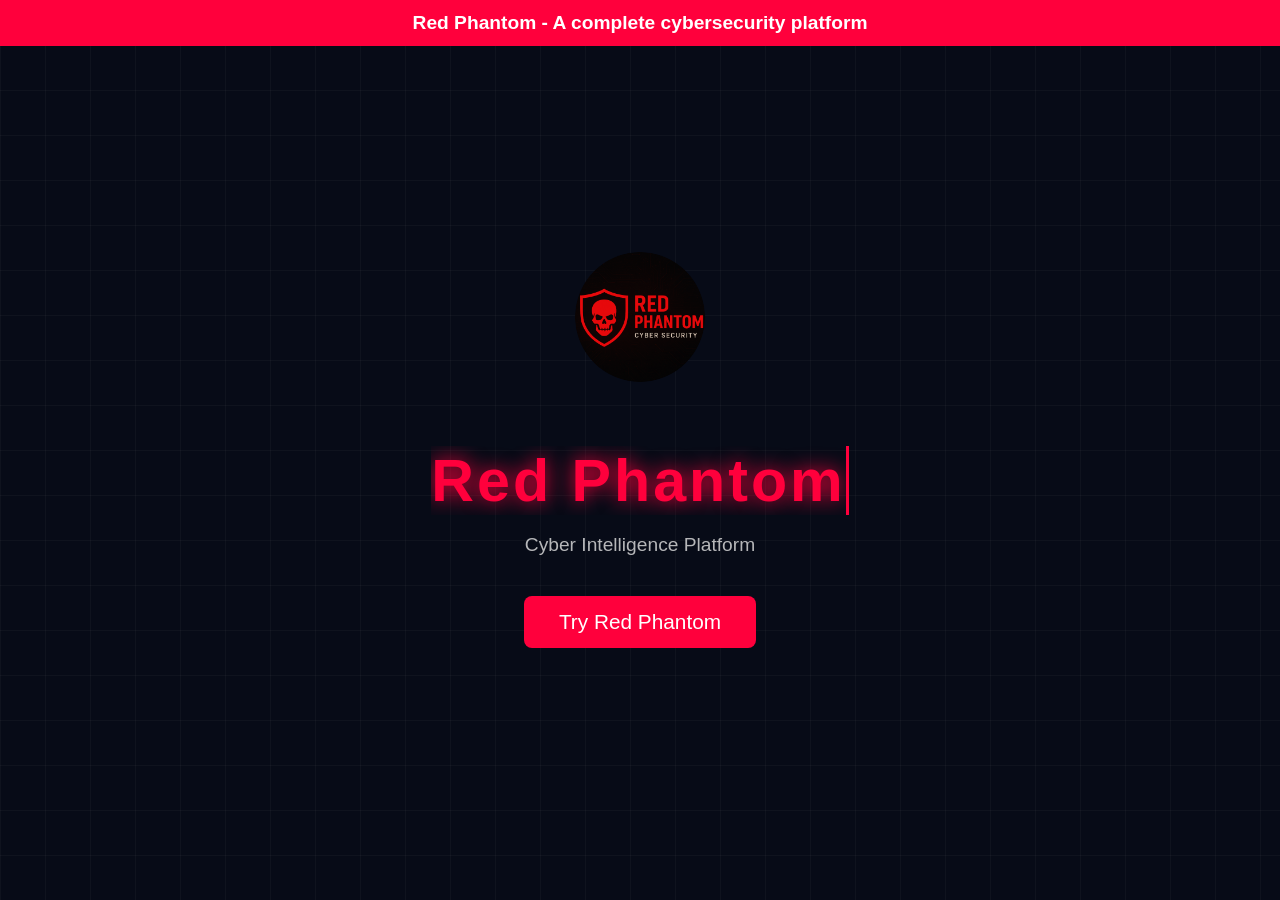
==== index.html @ 27e35c56 "Add files via upload" ====
<!DOCTYPE html>
<html lang="en">
<head>
<meta charset="UTF-8">
<meta name="viewport" content="width=device-width, initial-scale=1.0">
<title>Red Phantom</title>
<link rel="icon" href="./images/Red Phantom.png">
<style>
    body {
        margin: 0;
        padding: 0;
        font-family: "Segoe UI", sans-serif;
        background: #070b17;
        color: #e2e2e2;
        display: flex;
        justify-content: center;
        align-items: center;
        height: 100vh;
        overflow: hidden;
        position: relative;
    }
    .alert-bar {
        position: fixed;
        top: 0;
        left: 0;
        width: 100%;
        background-color: #ff003c;
        color: #ffffff;
        text-align: center;
        padding: 12px 0;
        font-size: 1.2rem;
        z-index: 10;
        font-weight: bold;
    }
    .bg-grid {
        position: absolute;
        width: 100%;
        height: 100%;
        background-image: linear-gradient(#ffffff08 1px, transparent 1px),
        linear-gradient(90deg, #ffffff08 1px, transparent 1px);
        background-size: 45px 45px;
        animation: moveBg 22s linear infinite;
        z-index: 0;
    }
    @keyframes moveBg {
        from { transform: translateY(0); }
        to { transform: translateY(45px); }
    }
    .container {
        text-align: center;
        z-index: 5;
        animation: fadeIn 1.8s ease;
    }
    @keyframes fadeIn {
        from { opacity: 0; transform: translateY(30px); }
        to { opacity: 1; transform: translateY(0); }
    }
    .logo {
        width: 130px;
        height: 130px;
        object-fit: contain;
        margin-bottom: 20px;
        animation: pulse 2.5s infinite;
        border-radius: 50%;
    }
    @keyframes pulse {
        0%   { transform: scale(1);    box-shadow: 0 0 10px #ff003c60; }
        50%  { transform: scale(1.08); box-shadow: 0 0 20px #ff003c; }
        100% { transform: scale(1);    box-shadow: 0 0 10px #ff003c60; }
    }
    #typewriter {
        font-size: 3.7rem;
        margin-bottom: 10px;
        color: #ff003c;
        letter-spacing: 3px;
        text-shadow: 0 0 20px #ff003c;
        white-space: nowrap;
        border-right: 3px solid #ff003c;
        overflow: hidden;
        animation: blinkCursor 0.7s infinite;
    }
    @keyframes blinkCursor {
        0%   { border-color: transparent; }
        50%  { border-color: #ff003c; }
        100% { border-color: transparent; }
    }
    p {
        font-size: 1.2rem;
        opacity: 0.8;
        margin-bottom: 40px;
    }
    .enter-btn {
        padding: 14px 35px;
        background: #ff003c;
        color: white;
        border: none;
        border-radius: 8px;
        font-size: 1.3rem;
        cursor: pointer;
        transition: 0.3s;
    }
    .enter-btn:hover {
        background: #cc002f;
        transform: scale(1.08);
        box-shadow: 0 0 18px #ff003c70;
    }
</style>
</head>
<body>

<div class="alert-bar">Red Phantom - A complete cybersecurity platform</div>

<div class="bg-grid"></div>
<div class="bg-overlay"></div>

<div class="container">
    <img src="./images/Red Phantom.png" class="logo" alt="Red Phantom Logo">
    <h1 id="typewriter"></h1>
    <p>Cyber Intelligence Platform</p>
    <button class="enter-btn" onclick="location.href='main.html'">Try Red Phantom</button>
</div>

<script>
    const text = "Red Phantom";
    let index = 0;
    let isDeleting = false;
    const speed = 120;
    const deleteSpeed = 100;
    const delayAfterFinish = 150;

    function typeWriter() {
        const title = document.getElementById("typewriter");
        if (!isDeleting) {
            if (index < text.length) {
                title.innerHTML += text.charAt(index);
                index++;
                setTimeout(typeWriter, speed);
            } else {
                isDeleting = true;
                setTimeout(typeWriter, delayAfterFinish);
            }
        } else {
            if (index > 1) {
                title.innerHTML = text.substring(0, index - 1);
                index--;
                setTimeout(typeWriter, deleteSpeed);
            } else {
                isDeleting = false;
                setTimeout(typeWriter, 500);
            }
        }
    }

    window.onload = typeWriter;
</script>

</body>
</html>
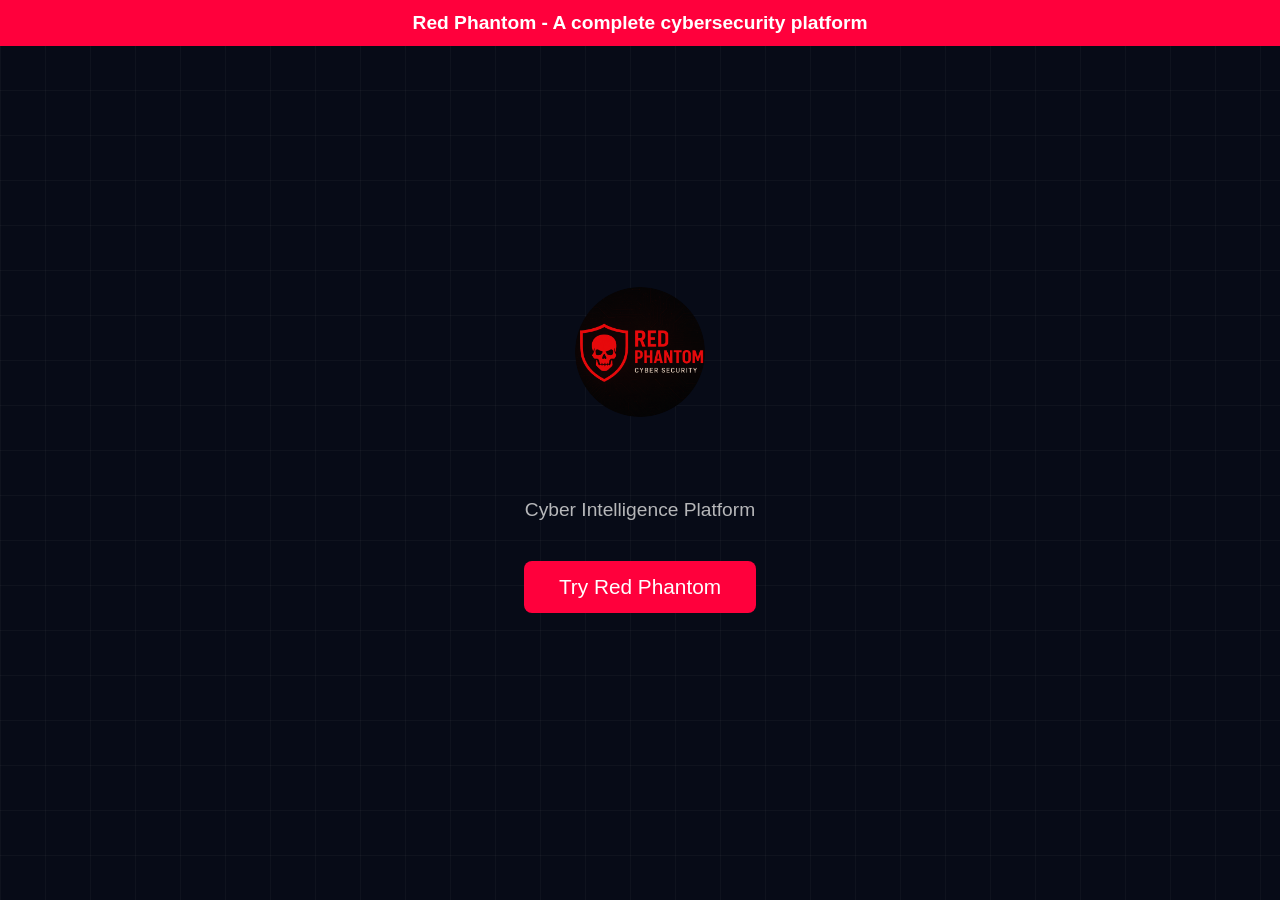
==== commit 22f1d014: "Update index.html" ====
--- a/index.html
+++ b/index.html
@@ -5,106 +5,7 @@
 <meta name="viewport" content="width=device-width, initial-scale=1.0">
 <title>Red Phantom</title>
 <link rel="icon" href="./images/Red Phantom.png">
-<style>
-    body {
-        margin: 0;
-        padding: 0;
-        font-family: "Segoe UI", sans-serif;
-        background: #070b17;
-        color: #e2e2e2;
-        display: flex;
-        justify-content: center;
-        align-items: center;
-        height: 100vh;
-        overflow: hidden;
-        position: relative;
-    }
-    .alert-bar {
-        position: fixed;
-        top: 0;
-        left: 0;
-        width: 100%;
-        background-color: #ff003c;
-        color: #ffffff;
-        text-align: center;
-        padding: 12px 0;
-        font-size: 1.2rem;
-        z-index: 10;
-        font-weight: bold;
-    }
-    .bg-grid {
-        position: absolute;
-        width: 100%;
-        height: 100%;
-        background-image: linear-gradient(#ffffff08 1px, transparent 1px),
-        linear-gradient(90deg, #ffffff08 1px, transparent 1px);
-        background-size: 45px 45px;
-        animation: moveBg 22s linear infinite;
-        z-index: 0;
-    }
-    @keyframes moveBg {
-        from { transform: translateY(0); }
-        to { transform: translateY(45px); }
-    }
-    .container {
-        text-align: center;
-        z-index: 5;
-        animation: fadeIn 1.8s ease;
-    }
-    @keyframes fadeIn {
-        from { opacity: 0; transform: translateY(30px); }
-        to { opacity: 1; transform: translateY(0); }
-    }
-    .logo {
-        width: 130px;
-        height: 130px;
-        object-fit: contain;
-        margin-bottom: 20px;
-        animation: pulse 2.5s infinite;
-        border-radius: 50%;
-    }
-    @keyframes pulse {
-        0%   { transform: scale(1);    box-shadow: 0 0 10px #ff003c60; }
-        50%  { transform: scale(1.08); box-shadow: 0 0 20px #ff003c; }
-        100% { transform: scale(1);    box-shadow: 0 0 10px #ff003c60; }
-    }
-    #typewriter {
-        font-size: 3.7rem;
-        margin-bottom: 10px;
-        color: #ff003c;
-        letter-spacing: 3px;
-        text-shadow: 0 0 20px #ff003c;
-        white-space: nowrap;
-        border-right: 3px solid #ff003c;
-        overflow: hidden;
-        animation: blinkCursor 0.7s infinite;
-    }
-    @keyframes blinkCursor {
-        0%   { border-color: transparent; }
-        50%  { border-color: #ff003c; }
-        100% { border-color: transparent; }
-    }
-    p {
-        font-size: 1.2rem;
-        opacity: 0.8;
-        margin-bottom: 40px;
-    }
-    .enter-btn {
-        padding: 14px 35px;
-        background: #ff003c;
-        color: white;
-        border: none;
-        border-radius: 8px;
-        font-size: 1.3rem;
-        cursor: pointer;
-        transition: 0.3s;
-    }
-    .enter-btn:hover {
-        background: #cc002f;
-        transform: scale(1.08);
-        box-shadow: 0 0 18px #ff003c70;
-    }
-</style>
+<link rel="stylesheet" href="./style.css">
 </head>
 <body>
 
@@ -120,39 +21,7 @@
     <button class="enter-btn" onclick="location.href='main.html'">Try Red Phantom</button>
 </div>
 
-<script>
-    const text = "Red Phantom";
-    let index = 0;
-    let isDeleting = false;
-    const speed = 120;
-    const deleteSpeed = 100;
-    const delayAfterFinish = 150;
-
-    function typeWriter() {
-        const title = document.getElementById("typewriter");
-        if (!isDeleting) {
-            if (index < text.length) {
-                title.innerHTML += text.charAt(index);
-                index++;
-                setTimeout(typeWriter, speed);
-            } else {
-                isDeleting = true;
-                setTimeout(typeWriter, delayAfterFinish);
-            }
-        } else {
-            if (index > 1) {
-                title.innerHTML = text.substring(0, index - 1);
-                index--;
-                setTimeout(typeWriter, deleteSpeed);
-            } else {
-                isDeleting = false;
-                setTimeout(typeWriter, 500);
-            }
-        }
-    }
-
-    window.onload = typeWriter;
-</script>
+<script src="main.js"></script>
 
 </body>
 </html>
--- a/style.css
+++ b/style.css
@@ -0,0 +1,195 @@
+ body {
+        margin: 0;
+        padding: 0;
+        font-family: "Segoe UI", sans-serif;
+        background: #070b17;
+        color: #e2e2e2;
+        display: flex;
+        justify-content: center;
+        align-items: center;
+        height: 100vh;
+        overflow: hidden;
+        position: relative;
+    }
+    .alert-bar {
+        position: fixed;
+        top: 0;
+        left: 0;
+        width: 100%;
+        background-color: #ff003c;
+        color: #ffffff;
+        text-align: center;
+        padding: 12px 0;
+        font-size: 1.2rem;
+        z-index: 10;
+        font-weight: bold;
+    }
+    .bg-grid {
+        position: absolute;
+        width: 100%;
+        height: 100%;
+        background-image: linear-gradient(#ffffff08 1px, transparent 1px),
+        linear-gradient(90deg, #ffffff08 1px, transparent 1px);
+        background-size: 45px 45px;
+        animation: moveBg 22s linear infinite;
+        z-index: 0;
+    }
+    @keyframes moveBg {
+        from { transform: translateY(0); }
+        to { transform: translateY(45px); }
+    }
+    .container {
+        text-align: center;
+        z-index: 5;
+        animation: fadeIn 1.8s ease;
+    }
+    @keyframes fadeIn {
+        from { opacity: 0; transform: translateY(30px); }
+        to { opacity: 1; transform: translateY(0); }
+    }
+    .logo {
+        width: 130px;
+        height: 130px;
+        object-fit: contain;
+        margin-bottom: 20px;
+        animation: pulse 2.5s infinite;
+        border-radius: 50%;
+    }
+    @keyframes pulse {
+        0%   { transform: scale(1);    box-shadow: 0 0 10px #ff003c60; }
+        50%  { transform: scale(1.08); box-shadow: 0 0 20px #ff003c; }
+        100% { transform: scale(1);    box-shadow: 0 0 10px #ff003c60; }
+    }
+    #typewriter {
+        font-size: 3.7rem;
+        margin-bottom: 10px;
+        color: #ff003c;
+        letter-spacing: 3px;
+        text-shadow: 0 0 20px #ff003c;
+        white-space: nowrap;
+        border-right: 3px solid #ff003c;
+        overflow: hidden;
+        animation: blinkCursor 0.7s infinite;
+    }
+    @keyframes blinkCursor {
+        0%   { border-color: transparent; }
+        50%  { border-color: #ff003c; }
+        100% { border-color: transparent; }
+    }
+    p {
+        font-size: 1.2rem;
+        opacity: 0.8;
+        margin-bottom: 40px;
+    }
+    .enter-btn {
+        padding: 14px 35px;
+        background: #ff003c;
+        color: white;
+        border: none;
+        border-radius: 8px;
+        font-size: 1.3rem;
+        cursor: pointer;
+        transition: 0.3s;
+    }
+    .enter-btn:hover {
+        background: #cc002f;
+        transform: scale(1.08);
+        box-shadow: 0 0 18px #ff003c70;
+    } body {
+        margin: 0;
+        padding: 0;
+        font-family: "Segoe UI", sans-serif;
+        background: #070b17;
+        color: #e2e2e2;
+        display: flex;
+        justify-content: center;
+        align-items: center;
+        height: 100vh;
+        overflow: hidden;
+        position: relative;
+    }
+    .alert-bar {
+        position: fixed;
+        top: 0;
+        left: 0;
+        width: 100%;
+        background-color: #ff003c;
+        color: #ffffff;
+        text-align: center;
+        padding: 12px 0;
+        font-size: 1.2rem;
+        z-index: 10;
+        font-weight: bold;
+    }
+    .bg-grid {
+        position: absolute;
+        width: 100%;
+        height: 100%;
+        background-image: linear-gradient(#ffffff08 1px, transparent 1px),
+        linear-gradient(90deg, #ffffff08 1px, transparent 1px);
+        background-size: 45px 45px;
+        animation: moveBg 22s linear infinite;
+        z-index: 0;
+    }
+    @keyframes moveBg {
+        from { transform: translateY(0); }
+        to { transform: translateY(45px); }
+    }
+    .container {
+        text-align: center;
+        z-index: 5;
+        animation: fadeIn 1.8s ease;
+    }
+    @keyframes fadeIn {
+        from { opacity: 0; transform: translateY(30px); }
+        to { opacity: 1; transform: translateY(0); }
+    }
+    .logo {
+        width: 130px;
+        height: 130px;
+        object-fit: contain;
+        margin-bottom: 20px;
+        animation: pulse 2.5s infinite;
+        border-radius: 50%;
+    }
+    @keyframes pulse {
+        0%   { transform: scale(1);    box-shadow: 0 0 10px #ff003c60; }
+        50%  { transform: scale(1.08); box-shadow: 0 0 20px #ff003c; }
+        100% { transform: scale(1);    box-shadow: 0 0 10px #ff003c60; }
+    }
+    #typewriter {
+        font-size: 3.7rem;
+        margin-bottom: 10px;
+        color: #ff003c;
+        letter-spacing: 3px;
+        text-shadow: 0 0 20px #ff003c;
+        white-space: nowrap;
+        border-right: 3px solid #ff003c;
+        overflow: hidden;
+        animation: blinkCursor 0.7s infinite;
+    }
+    @keyframes blinkCursor {
+        0%   { border-color: transparent; }
+        50%  { border-color: #ff003c; }
+        100% { border-color: transparent; }
+    }
+    p {
+        font-size: 1.2rem;
+        opacity: 0.8;
+        margin-bottom: 40px;
+    }
+    .enter-btn {
+        padding: 14px 35px;
+        background: #ff003c;
+        color: white;
+        border: none;
+        border-radius: 8px;
+        font-size: 1.3rem;
+        cursor: pointer;
+        transition: 0.3s;
+    }
+    .enter-btn:hover {
+        background: #cc002f;
+        transform: scale(1.08);
+        box-shadow: 0 0 18px #ff003c70;
+    }
